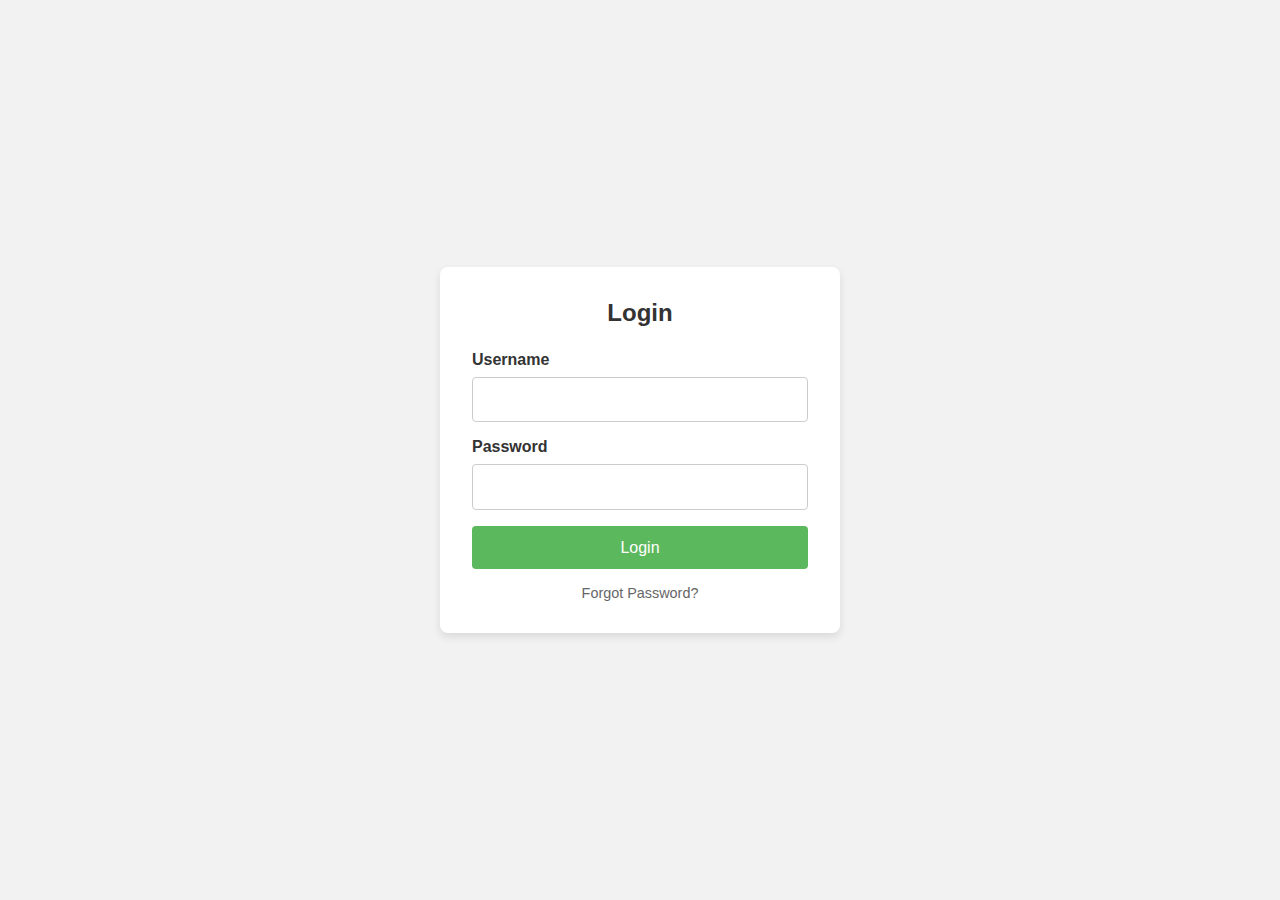
==== main.html @ d06f9661 "Create main.html" ====
<!DOCTYPE html>
<html lang="en">
<head>
    <meta charset="UTF-8">
    <meta name="viewport" content="width=device-width, initial-scale=1.0">
    <title>Login Page</title>
    <style>
        * {
            margin: 0;
            padding: 0;
            box-sizing: border-box;
            font-family: Arial, sans-serif;
        }

        body {
            display: flex;
            justify-content: center;
            align-items: center;
            height: 100vh;
            background-color: #f2f2f2;
        }

        .login-container {
            background-color: #ffffff;
            width: 100%;
            max-width: 400px;
            padding: 2rem;
            border-radius: 8px;
            box-shadow: 0px 4px 8px rgba(0, 0, 0, 0.1);
            text-align: center;
        }

        .login-container h2 {
            margin-bottom: 1.5rem;
            color: #333333;
        }

        .input-group {
            margin-bottom: 1rem;
            text-align: left;
        }

        .input-group label {
            display: block;
            margin-bottom: 0.5rem;
            font-weight: bold;
            color: #333333;
        }

        .input-group input[type="text"],
        .input-group input[type="password"] {
            width: 100%;
            padding: 0.8rem;
            border: 1px solid #cccccc;
            border-radius: 4px;
            font-size: 1rem;
            outline: none;
            transition: border-color 0.3s;
        }

        .input-group input[type="text"]:focus,
        .input-group input[type="password"]:focus {
            border-color: #5cb85c;
        }

        .btn {
            width: 100%;
            padding: 0.8rem;
            background-color: #5cb85c;
            border: none;
            border-radius: 4px;
            color: white;
            font-size: 1rem;
            cursor: pointer;
            transition: background-color 0.3s;
        }

        .btn:hover {
            background-color: #4cae4c;
        }

        .forgot-password {
            display: block;
            margin-top: 1rem;
            color: #666666;
            font-size: 0.9rem;
            text-decoration: none;
        }

        .forgot-password:hover {
            color: #333333;
        }
    </style>
</head>
<body>

<div class="login-container">
    <h2>Login</h2>
    <form>
        <div class="input-group">
            <label for="username">Username</label>
            <input type="text" id="username" name="username" required>
        </div>
        <div class="input-group">
            <label for="password">Password</label>
            <input type="password" id="password" name="password" required>
        </div>
        <button type="submit" class="btn">Login</button>
        <a href="#" class="forgot-password">Forgot Password?</a>
    </form>
</div>

</body>
</html>
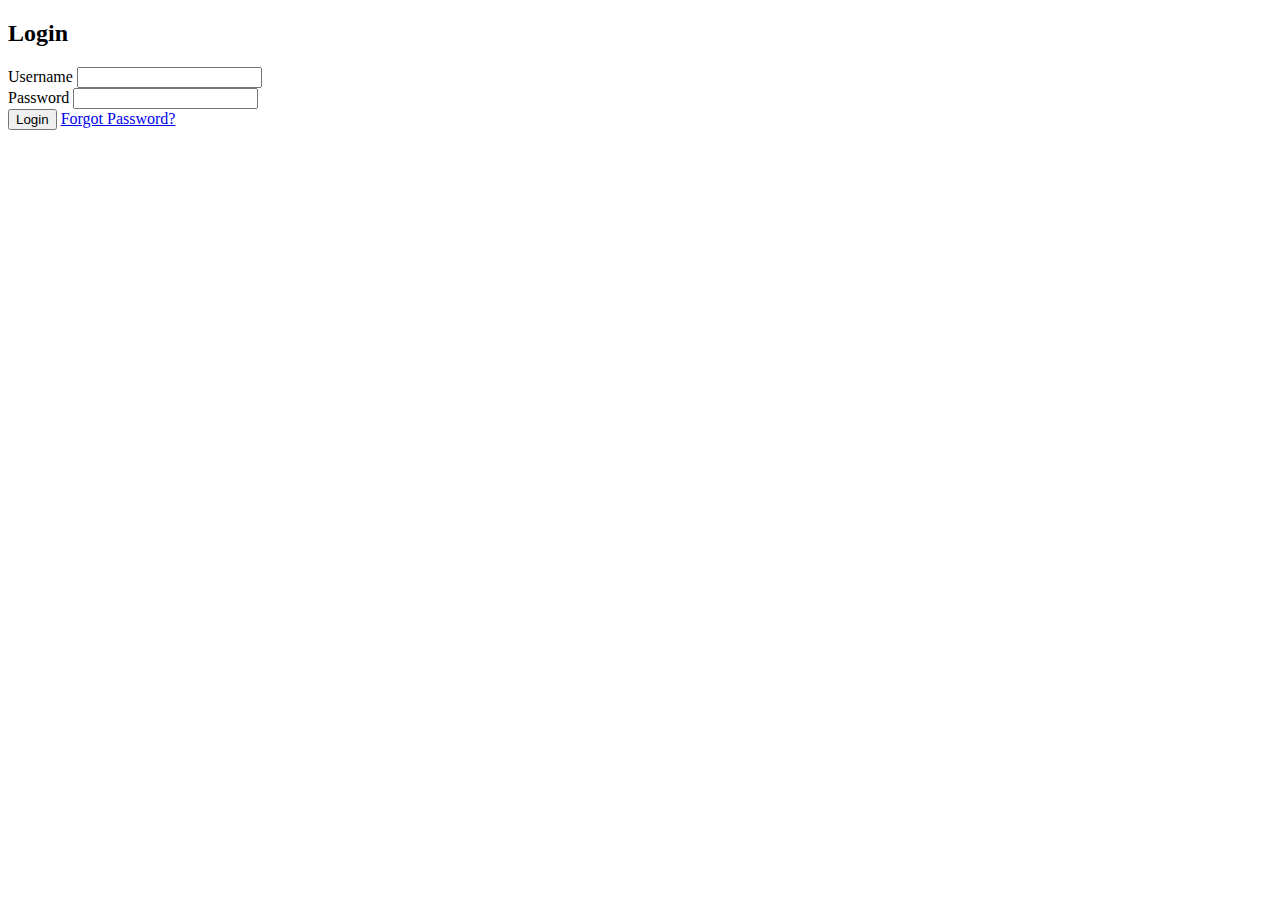
==== commit dce8154f: "Update main.html" ====
--- a/main.html
+++ b/main.html
@@ -4,93 +4,7 @@
     <meta charset="UTF-8">
     <meta name="viewport" content="width=device-width, initial-scale=1.0">
     <title>Login Page</title>
-    <style>
-        * {
-            margin: 0;
-            padding: 0;
-            box-sizing: border-box;
-            font-family: Arial, sans-serif;
-        }
-
-        body {
-            display: flex;
-            justify-content: center;
-            align-items: center;
-            height: 100vh;
-            background-color: #f2f2f2;
-        }
-
-        .login-container {
-            background-color: #ffffff;
-            width: 100%;
-            max-width: 400px;
-            padding: 2rem;
-            border-radius: 8px;
-            box-shadow: 0px 4px 8px rgba(0, 0, 0, 0.1);
-            text-align: center;
-        }
-
-        .login-container h2 {
-            margin-bottom: 1.5rem;
-            color: #333333;
-        }
-
-        .input-group {
-            margin-bottom: 1rem;
-            text-align: left;
-        }
-
-        .input-group label {
-            display: block;
-            margin-bottom: 0.5rem;
-            font-weight: bold;
-            color: #333333;
-        }
-
-        .input-group input[type="text"],
-        .input-group input[type="password"] {
-            width: 100%;
-            padding: 0.8rem;
-            border: 1px solid #cccccc;
-            border-radius: 4px;
-            font-size: 1rem;
-            outline: none;
-            transition: border-color 0.3s;
-        }
-
-        .input-group input[type="text"]:focus,
-        .input-group input[type="password"]:focus {
-            border-color: #5cb85c;
-        }
-
-        .btn {
-            width: 100%;
-            padding: 0.8rem;
-            background-color: #5cb85c;
-            border: none;
-            border-radius: 4px;
-            color: white;
-            font-size: 1rem;
-            cursor: pointer;
-            transition: background-color 0.3s;
-        }
-
-        .btn:hover {
-            background-color: #4cae4c;
-        }
-
-        .forgot-password {
-            display: block;
-            margin-top: 1rem;
-            color: #666666;
-            font-size: 0.9rem;
-            text-decoration: none;
-        }
-
-        .forgot-password:hover {
-            color: #333333;
-        }
-    </style>
+    <link rel="stylesheet" href="main.css">
 </head>
 <body>
 
